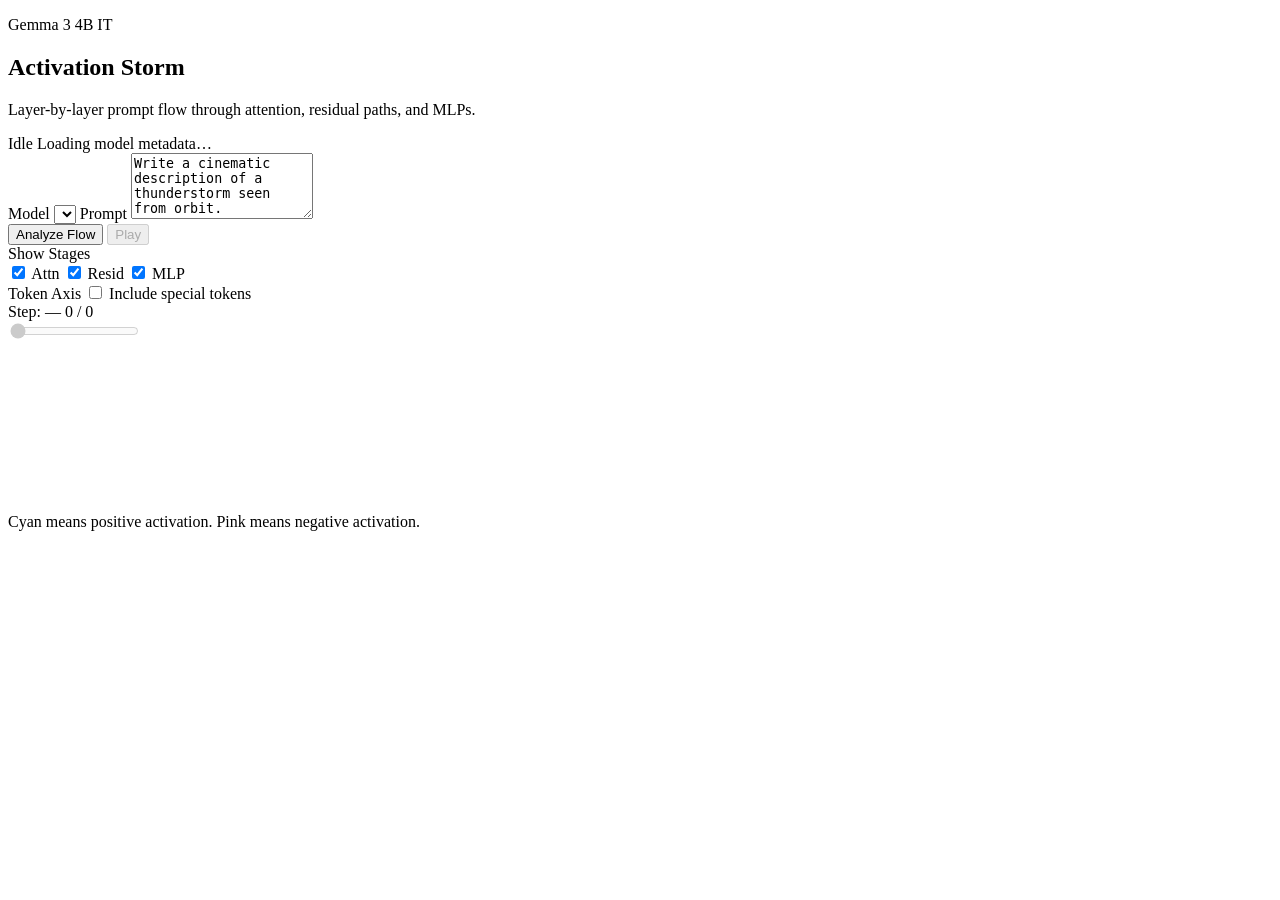
==== src/activation_storm/static/index.html @ 3a5bb148 "Updated to more slick modern design" ====
<!DOCTYPE html>
<html lang="en">
  <head>
    <meta charset="UTF-8" />
    <meta name="viewport" content="width=device-width, initial-scale=1.0" />
    <title>Activation Storm</title>
    <link rel="stylesheet" href="/styles.css" />
  </head>
  <body>
    <main class="shell">
      <section class="hero">
        <div class="hero-main">
          <p class="eyebrow">Gemma 3 4B IT</p>
          <h1>Activation Storm</h1>
          <p class="lede">Layer-by-layer prompt flow through attention, residual paths, and MLPs.</p>
        </div>
        <div class="hero-meta">
          <span id="status-pill" class="pill idle">Idle</span>
          <span id="model-meta" class="meta-copy">Loading model metadata…</span>
        </div>
      </section>

      <section class="workspace-bar">
        <div class="controls">
          <label class="field compact-field">
            <span>Model</span>
            <select id="model-select"></select>
          </label>
          <label class="field prompt-field">
            <span>Prompt</span>
            <textarea id="prompt-input" rows="4">Write a cinematic description of a thunderstorm seen from orbit.</textarea>
          </label>
          <div class="actions">
            <button id="analyze-button" type="button">Analyze Flow</button>
            <button id="play-button" class="button-secondary" type="button" disabled>Play</button>
          </div>
        </div>

        <div class="filters">
          <div class="field">
            <span>Show Stages</span>
            <div class="toggle-group segmented-control">
              <label class="toggle-pill"><input id="toggle-attn" type="checkbox" checked /> <span>Attn</span></label>
              <label class="toggle-pill"><input id="toggle-resid" type="checkbox" checked /> <span>Resid</span></label>
              <label class="toggle-pill"><input id="toggle-mlp" type="checkbox" checked /> <span>MLP</span></label>
            </div>
          </div>
          <div class="field">
            <span>Token Axis</span>
            <label class="toggle-pill single-toggle"><input id="toggle-special" type="checkbox" /> <span>Include special tokens</span></label>
          </div>
        </div>
      </section>

      <section class="visualization-card">
        <div class="timeline">
          <div class="timeline-header">
            <span id="step-label">Step: —</span>
            <span id="step-counter">0 / 0</span>
          </div>
          <input id="step-slider" type="range" min="0" max="0" value="0" disabled />
          <div id="token-strip" class="token-strip"></div>
          <p id="analysis-note" class="analysis-note"></p>
        </div>
        <canvas id="storm-canvas"></canvas>
        <div class="legend">
          <span><i class="legend-dot positive"></i> Cyan means positive activation.</span>
          <span><i class="legend-dot negative"></i> Pink means negative activation.</span>
        </div>
      </section>
    </main>

    <script src="/app.js" defer></script>
  </body>
</html>
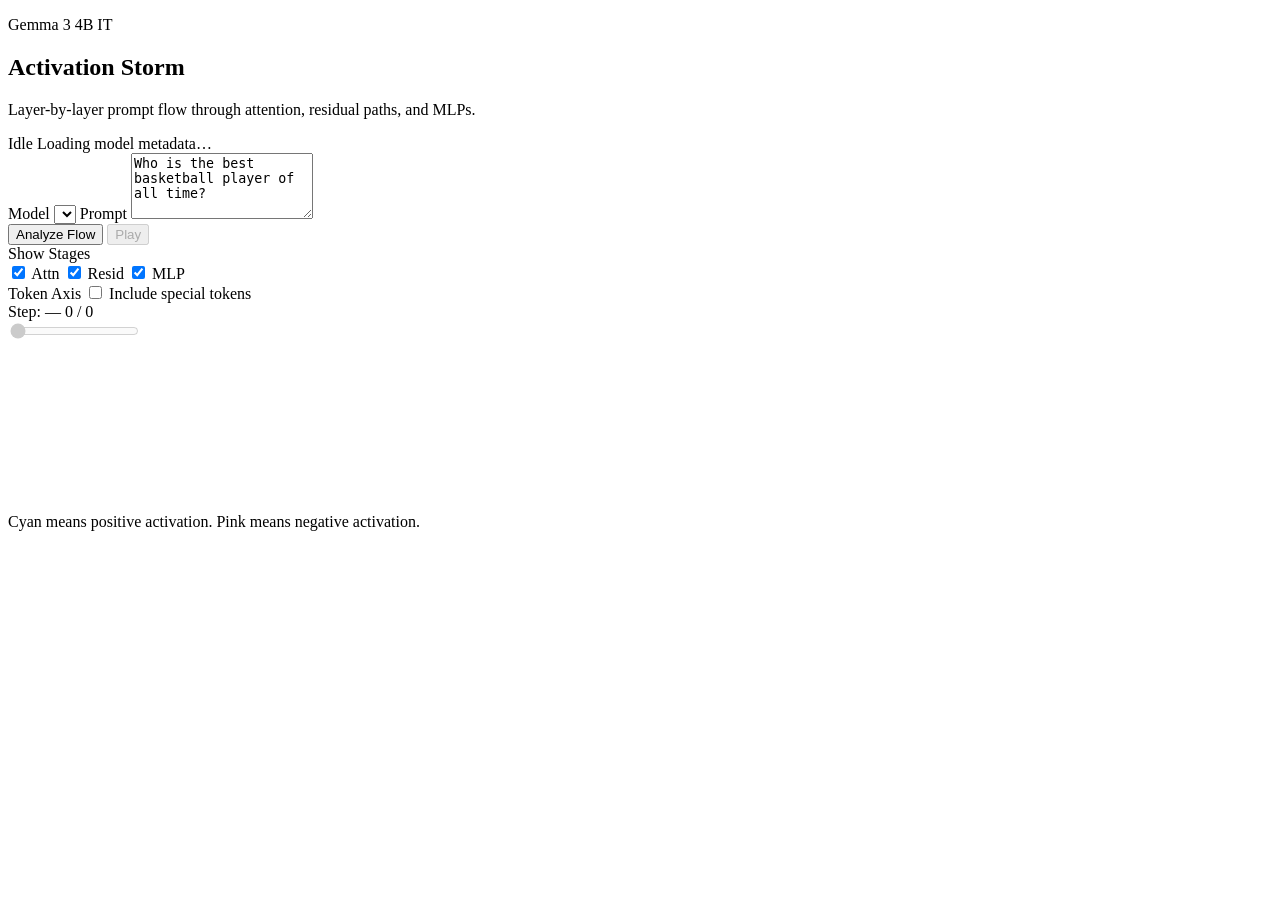
==== commit 01e3b2b1: "Removed 24 token limit, wrote Readme" ====
--- a/src/activation_storm/static/index.html
+++ b/src/activation_storm/static/index.html
@@ -28,7 +28,7 @@
           </label>
           <label class="field prompt-field">
             <span>Prompt</span>
-            <textarea id="prompt-input" rows="4">Write a cinematic description of a thunderstorm seen from orbit.</textarea>
+            <textarea id="prompt-input" rows="4">Who is the best basketball player of all time?</textarea>
           </label>
           <div class="actions">
             <button id="analyze-button" type="button">Analyze Flow</button>
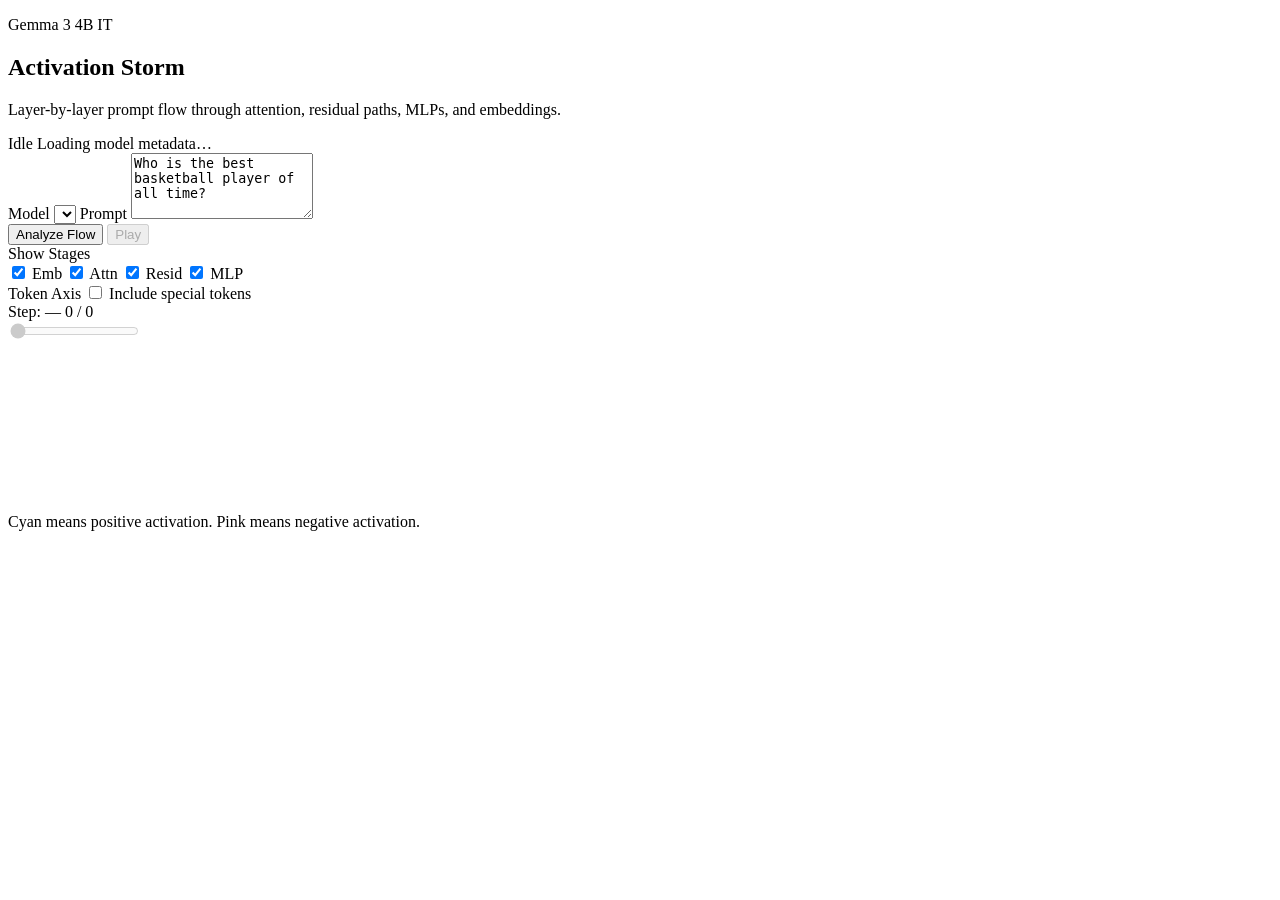
==== commit c8c33534: "Added embedding to activation vis" ====
--- a/src/activation_storm/static/index.html
+++ b/src/activation_storm/static/index.html
@@ -12,7 +12,7 @@
         <div class="hero-main">
           <p class="eyebrow">Gemma 3 4B IT</p>
           <h1>Activation Storm</h1>
-          <p class="lede">Layer-by-layer prompt flow through attention, residual paths, and MLPs.</p>
+          <p class="lede">Layer-by-layer prompt flow through attention, residual paths, MLPs, and embeddings.</p>
         </div>
         <div class="hero-meta">
           <span id="status-pill" class="pill idle">Idle</span>
@@ -40,6 +40,7 @@
           <div class="field">
             <span>Show Stages</span>
             <div class="toggle-group segmented-control">
+              <label class="toggle-pill"><input id="toggle-emb" type="checkbox" checked /> <span>Emb</span></label>
               <label class="toggle-pill"><input id="toggle-attn" type="checkbox" checked /> <span>Attn</span></label>
               <label class="toggle-pill"><input id="toggle-resid" type="checkbox" checked /> <span>Resid</span></label>
               <label class="toggle-pill"><input id="toggle-mlp" type="checkbox" checked /> <span>MLP</span></label>
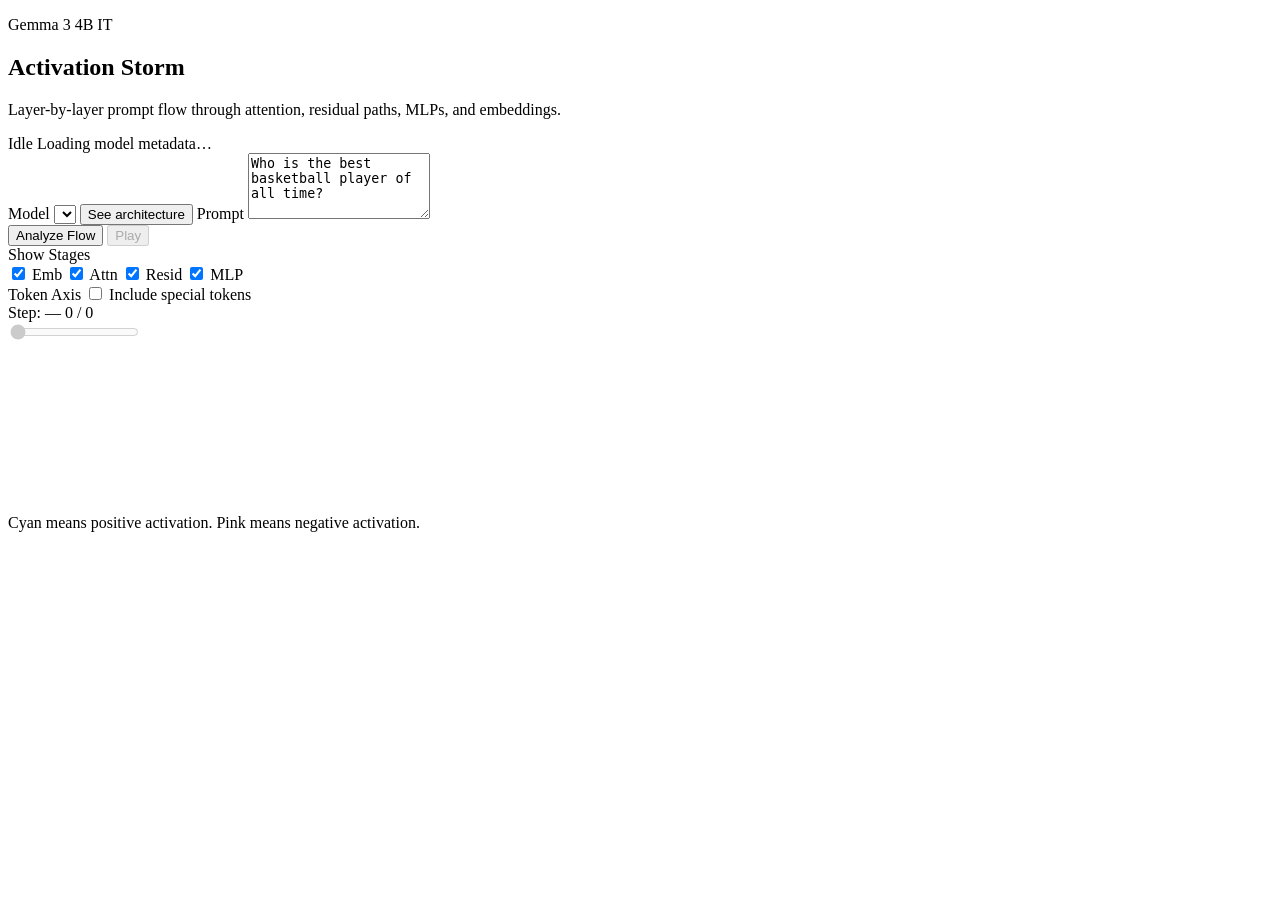
==== commit 63d748be: "Added model architecture printout" ====
--- a/src/activation_storm/static/index.html
+++ b/src/activation_storm/static/index.html
@@ -22,9 +22,10 @@
 
       <section class="workspace-bar">
         <div class="controls">
-          <label class="field compact-field">
+          <label class="field compact-field model-field">
             <span>Model</span>
             <select id="model-select"></select>
+            <button id="architecture-button" class="architecture-trigger" type="button">See architecture</button>
           </label>
           <label class="field prompt-field">
             <span>Prompt</span>
@@ -71,6 +72,20 @@
       </section>
     </main>
 
+
+      <dialog id="architecture-dialog" class="architecture-dialog">
+        <div class="architecture-dialog-inner">
+          <div class="architecture-dialog-header">
+            <div>
+              <p class="architecture-kicker">Model Architecture</p>
+              <h2 id="architecture-title">Architecture</h2>
+            </div>
+            <button id="architecture-close" class="button-secondary architecture-close" type="button">Close</button>
+          </div>
+          <pre id="architecture-content" class="architecture-content">Loading…</pre>
+        </div>
+      </dialog>
+
     <script src="/app.js" defer></script>
   </body>
 </html>
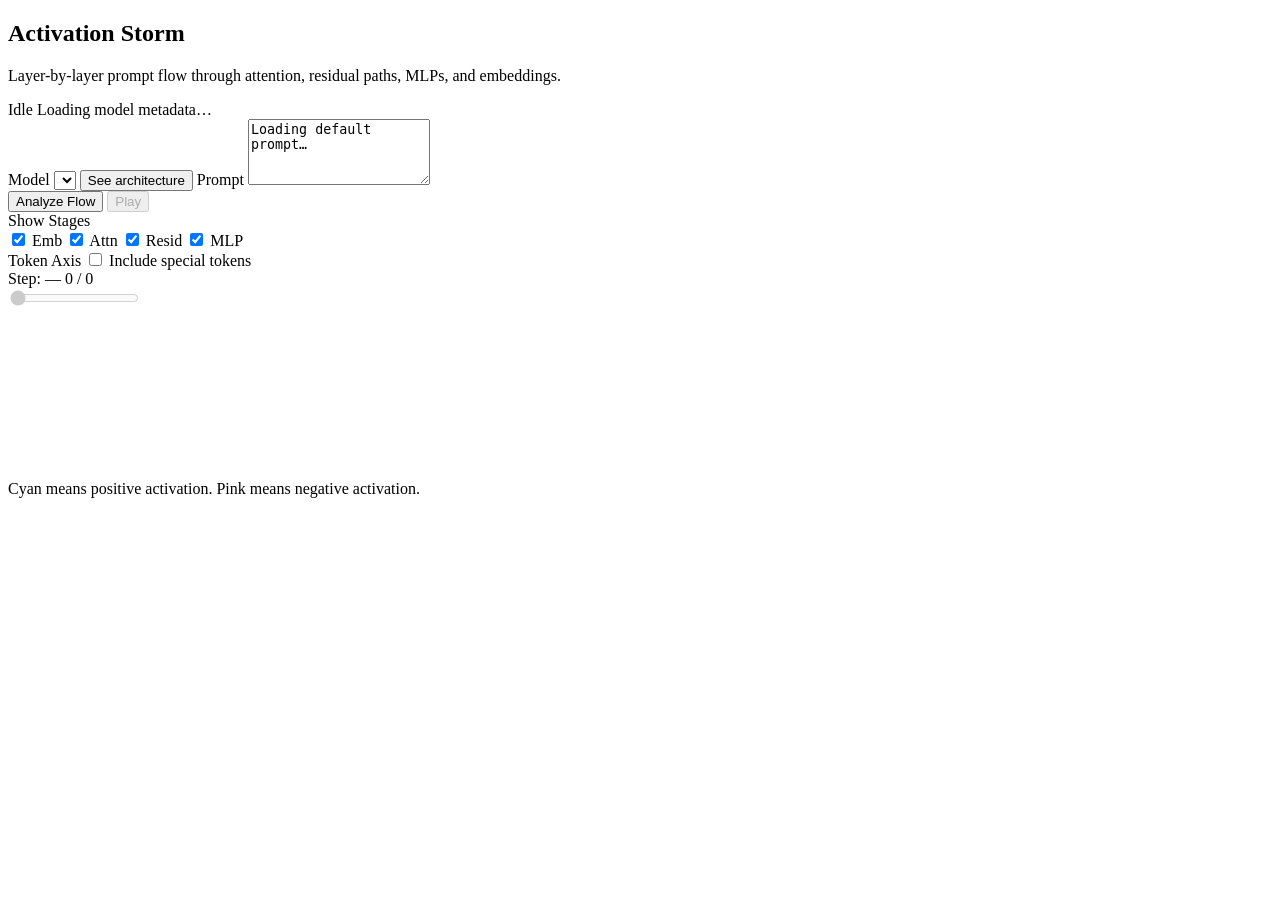
==== commit 24f2e697: "Full TL migration done - dual backend adapters with router, minor UI fixes" ====
--- a/src/activation_storm/static/index.html
+++ b/src/activation_storm/static/index.html
@@ -10,7 +10,6 @@
     <main class="shell">
       <section class="hero">
         <div class="hero-main">
-          <p class="eyebrow">Gemma 3 4B IT</p>
           <h1>Activation Storm</h1>
           <p class="lede">Layer-by-layer prompt flow through attention, residual paths, MLPs, and embeddings.</p>
         </div>
@@ -29,7 +28,7 @@
           </label>
           <label class="field prompt-field">
             <span>Prompt</span>
-            <textarea id="prompt-input" rows="4">Who is the best basketball player of all time?</textarea>
+            <textarea id="prompt-input" rows="4">Loading default prompt…</textarea>
           </label>
           <div class="actions">
             <button id="analyze-button" type="button">Analyze Flow</button>
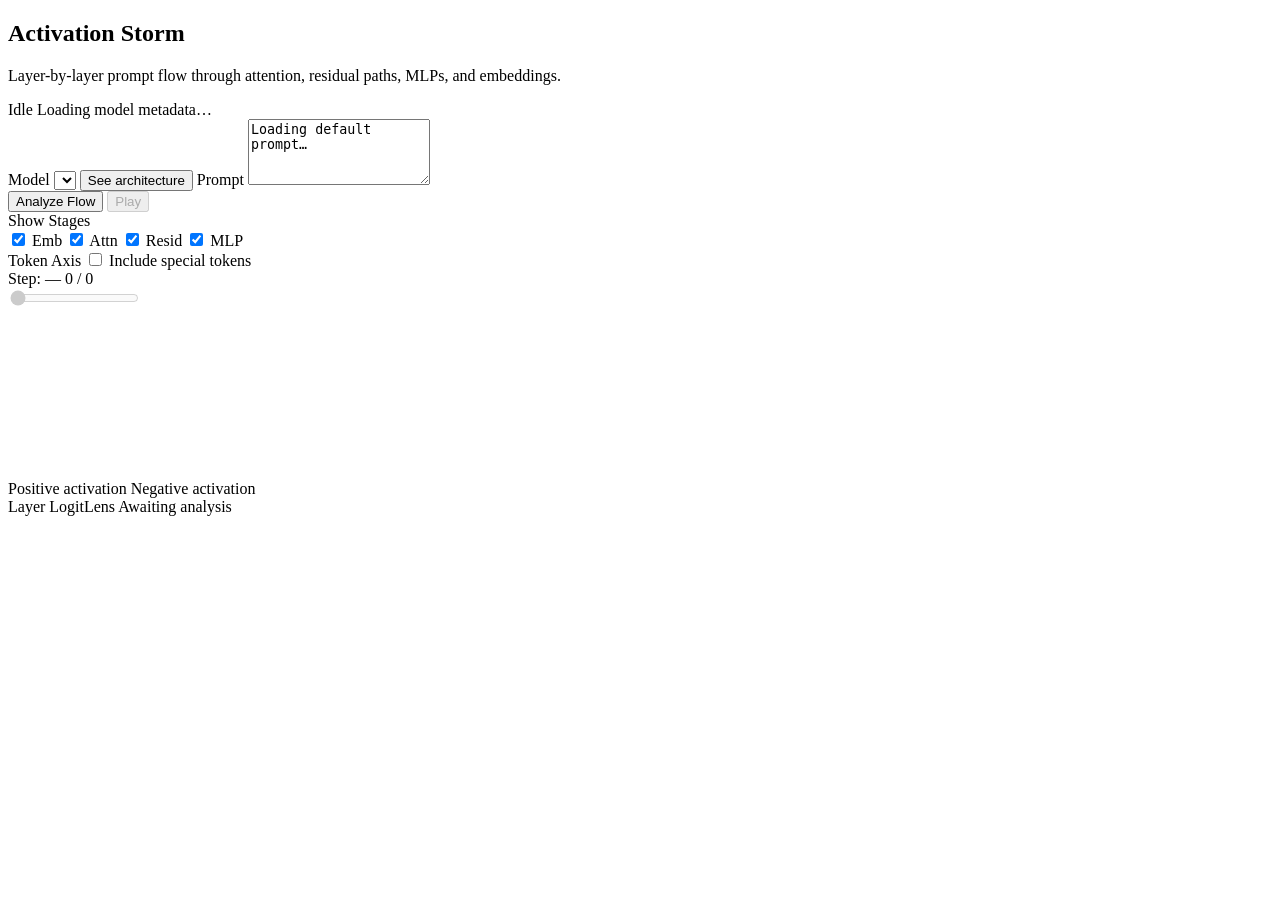
==== commit d52775d3: "Added LogitLens" ====
--- a/src/activation_storm/static/index.html
+++ b/src/activation_storm/static/index.html
@@ -8,67 +8,81 @@
   </head>
   <body>
     <main class="shell">
-      <section class="hero">
-        <div class="hero-main">
-          <h1>Activation Storm</h1>
-          <p class="lede">Layer-by-layer prompt flow through attention, residual paths, MLPs, and embeddings.</p>
-        </div>
-        <div class="hero-meta">
-          <span id="status-pill" class="pill idle">Idle</span>
-          <span id="model-meta" class="meta-copy">Loading model metadata…</span>
-        </div>
-      </section>
+      <div class="main-column">
+        <section class="hero">
+          <div class="hero-main">
+            <h1>Activation Storm</h1>
+            <p class="lede">Layer-by-layer prompt flow through attention, residual paths, MLPs, and embeddings.</p>
+          </div>
+          <div class="hero-meta">
+            <span id="status-pill" class="pill idle">Idle</span>
+            <span id="model-meta" class="meta-copy">Loading model metadata…</span>
+          </div>
+        </section>
 
-      <section class="workspace-bar">
-        <div class="controls">
-          <label class="field compact-field model-field">
-            <span>Model</span>
-            <select id="model-select"></select>
-            <button id="architecture-button" class="architecture-trigger" type="button">See architecture</button>
-          </label>
-          <label class="field prompt-field">
-            <span>Prompt</span>
-            <textarea id="prompt-input" rows="4">Loading default prompt…</textarea>
-          </label>
-          <div class="actions">
-            <button id="analyze-button" type="button">Analyze Flow</button>
-            <button id="play-button" class="button-secondary" type="button" disabled>Play</button>
-          </div>
-        </div>
-
-        <div class="filters">
-          <div class="field">
-            <span>Show Stages</span>
-            <div class="toggle-group segmented-control">
-              <label class="toggle-pill"><input id="toggle-emb" type="checkbox" checked /> <span>Emb</span></label>
-              <label class="toggle-pill"><input id="toggle-attn" type="checkbox" checked /> <span>Attn</span></label>
-              <label class="toggle-pill"><input id="toggle-resid" type="checkbox" checked /> <span>Resid</span></label>
-              <label class="toggle-pill"><input id="toggle-mlp" type="checkbox" checked /> <span>MLP</span></label>
+        <section class="workspace-bar">
+          <div class="controls">
+            <label class="field compact-field model-field">
+              <span>Model</span>
+              <select id="model-select"></select>
+              <button id="architecture-button" class="architecture-trigger" type="button">See architecture</button>
+            </label>
+            <label class="field prompt-field">
+              <span>Prompt</span>
+              <textarea id="prompt-input" rows="4">Loading default prompt…</textarea>
+            </label>
+            <div class="actions">
+              <button id="analyze-button" type="button">Analyze Flow</button>
+              <button id="play-button" class="button-secondary" type="button" disabled>Play</button>
             </div>
           </div>
-          <div class="field">
-            <span>Token Axis</span>
-            <label class="toggle-pill single-toggle"><input id="toggle-special" type="checkbox" /> <span>Include special tokens</span></label>
+
+          <div class="filters">
+            <div class="field">
+              <span>Show Stages</span>
+              <div class="toggle-group segmented-control">
+                <label class="toggle-pill"><input id="toggle-emb" type="checkbox" checked /> <span>Emb</span></label>
+                <label class="toggle-pill"><input id="toggle-attn" type="checkbox" checked /> <span>Attn</span></label>
+                <label class="toggle-pill"><input id="toggle-resid" type="checkbox" checked /> <span>Resid</span></label>
+                <label class="toggle-pill"><input id="toggle-mlp" type="checkbox" checked /> <span>MLP</span></label>
+              </div>
+            </div>
+            <div class="field">
+              <span>Token Axis</span>
+              <label class="toggle-pill single-toggle"><input id="toggle-special" type="checkbox" /> <span>Include special tokens</span></label>
+            </div>
           </div>
-        </div>
-      </section>
+        </section>
+      </div>
 
-      <section class="visualization-card">
-        <div class="timeline">
-          <div class="timeline-header">
-            <span id="step-label">Step: —</span>
-            <span id="step-counter">0 / 0</span>
+      <div class="visualization-wrap">
+        <section class="visualization-card">
+          <div class="timeline">
+            <div class="timeline-header">
+              <span id="step-label">Step: —</span>
+              <span id="step-counter">0 / 0</span>
+            </div>
+            <input id="step-slider" type="range" min="0" max="0" value="0" disabled />
+            <div id="token-strip" class="token-strip"></div>
+            <p id="analysis-note" class="analysis-note"></p>
           </div>
-          <input id="step-slider" type="range" min="0" max="0" value="0" disabled />
-          <div id="token-strip" class="token-strip"></div>
-          <p id="analysis-note" class="analysis-note"></p>
-        </div>
-        <canvas id="storm-canvas"></canvas>
-        <div class="legend">
-          <span><i class="legend-dot positive"></i> Cyan means positive activation.</span>
-          <span><i class="legend-dot negative"></i> Pink means negative activation.</span>
-        </div>
-      </section>
+          <canvas id="storm-canvas"></canvas>
+          <div class="legend">
+            <span><i class="legend-dot positive"></i> Positive activation </span>
+            <span><i class="legend-dot negative"></i> Negative activation </span>
+          </div>
+        </section>
+
+        <aside class="logit-panels">
+          <article class="logit-panel">
+            <div class="logit-panel-header">
+              <span>Layer LogitLens</span>
+              <span id="logits-meta" class="logit-panel-meta">Awaiting analysis</span>
+            </div>
+            <div id="logits-list" class="logit-list"></div>
+          </article>
+        </aside>
+      </div>
     </main>
 
 
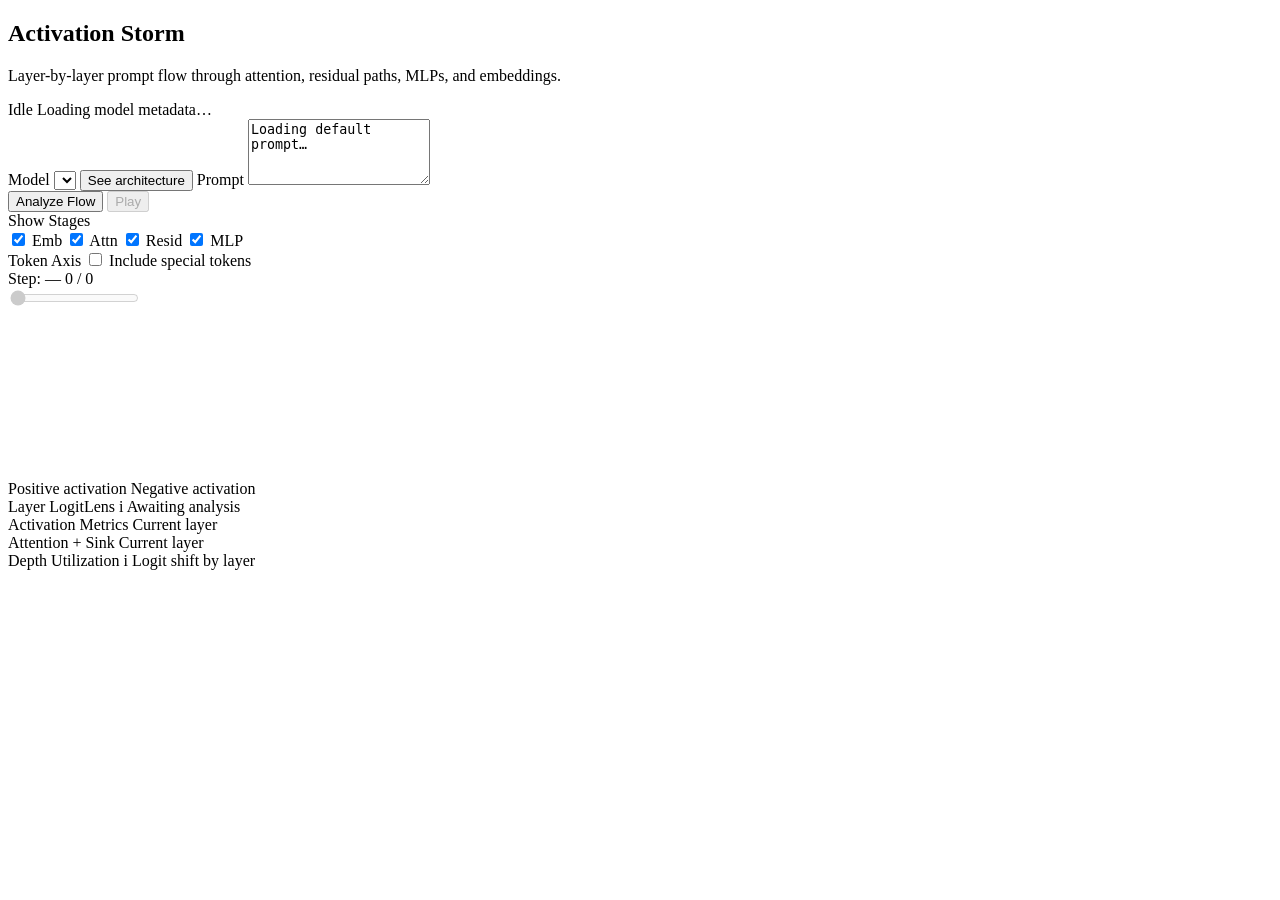
==== commit 26472aff: "Added few proxy metrics, with UI" ====
--- a/src/activation_storm/static/index.html
+++ b/src/activation_storm/static/index.html
@@ -71,17 +71,55 @@
             <span><i class="legend-dot positive"></i> Positive activation </span>
             <span><i class="legend-dot negative"></i> Negative activation </span>
           </div>
+          <section class="analysis-dashboard">
+            <article class="logit-panel dashboard-logits">
+              <div class="logit-panel-header">
+                <span class="panel-title-row">
+                  <span>Layer LogitLens</span>
+                  <span
+                    class="metric-info"
+                    tabindex="0"
+                    role="img"
+                    aria-label="Layer LogitLens: Shows the top next-token logits implied by the current layer's final residual stream."
+                    data-tooltip="Shows the top next-token logits implied by the current layer's final residual stream."
+                  >i</span>
+                </span>
+                <span id="logits-meta" class="logit-panel-meta">Awaiting analysis</span>
+              </div>
+              <div id="logits-list" class="logit-list"></div>
+            </article>
+            <article class="metrics-panel dashboard-activations">
+              <div class="logit-panel-header">
+                <span>Activation Metrics</span>
+                <span id="metrics-meta" class="logit-panel-meta">Current layer</span>
+              </div>
+              <div id="metrics-grid" class="metrics-grid"></div>
+            </article>
+            <article class="metrics-panel dashboard-attention">
+              <div class="logit-panel-header">
+                <span>Attention + Sink</span>
+                <span id="attention-meta" class="logit-panel-meta">Current layer</span>
+              </div>
+              <div id="attention-grid" class="metrics-grid"></div>
+            </article>
+            <article class="depth-panel dashboard-depth">
+              <div class="logit-panel-header">
+                <span class="panel-title-row">
+                  <span>Depth Utilization</span>
+                  <span
+                    class="metric-info"
+                    tabindex="0"
+                    role="img"
+                    aria-label="Depth Utilization: Compares how much each layer changes the next-token logits, so larger bars mean a stronger layer effect."
+                    data-tooltip="Compares how much each layer changes the next-token logits, so larger bars mean a stronger layer effect."
+                  >i</span>
+                </span>
+                <span id="depth-meta" class="logit-panel-meta">Logit shift by layer</span>
+              </div>
+              <div id="depth-list" class="depth-list"></div>
+            </article>
+          </section>
         </section>
-
-        <aside class="logit-panels">
-          <article class="logit-panel">
-            <div class="logit-panel-header">
-              <span>Layer LogitLens</span>
-              <span id="logits-meta" class="logit-panel-meta">Awaiting analysis</span>
-            </div>
-            <div id="logits-list" class="logit-list"></div>
-          </article>
-        </aside>
       </div>
     </main>
 
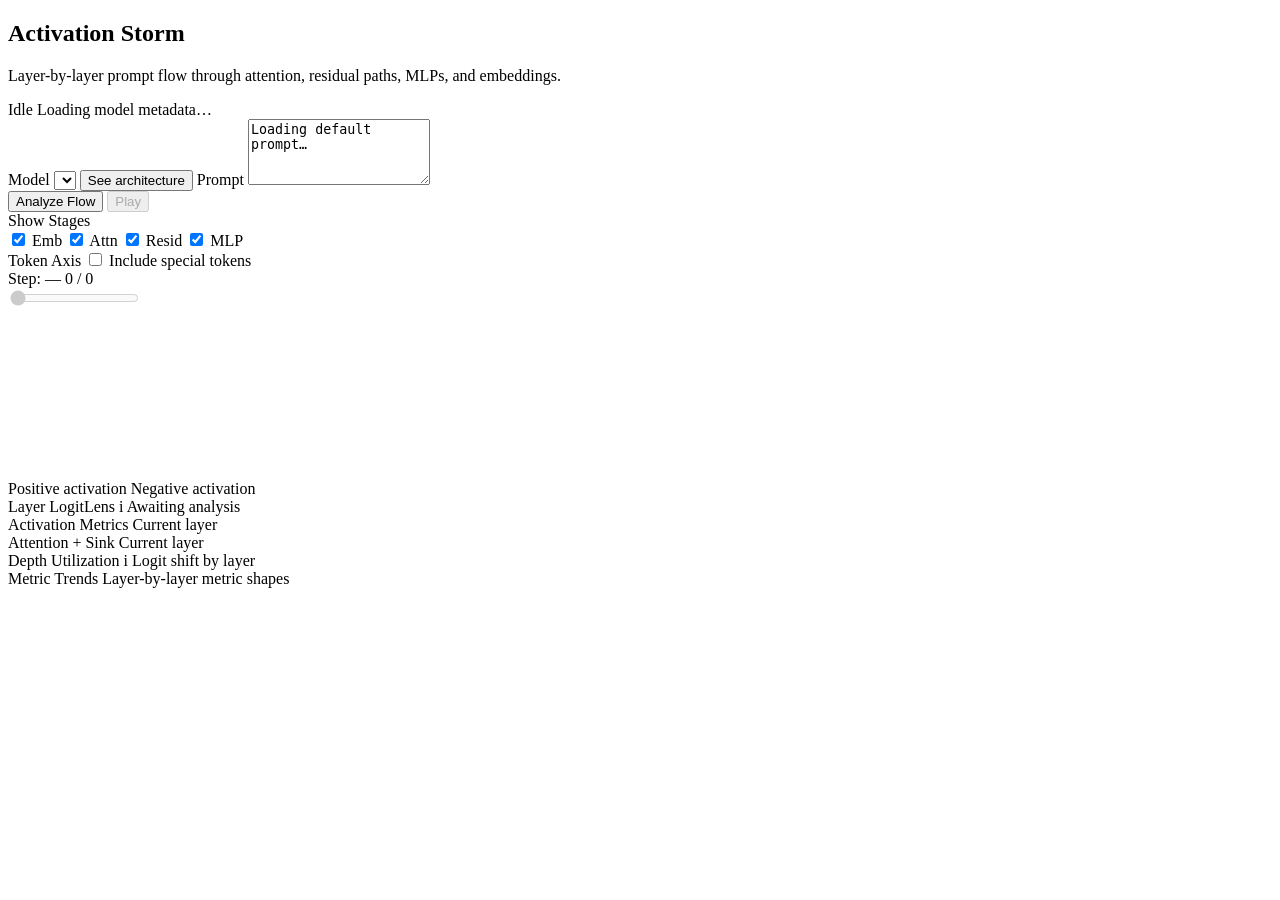
==== commit 61c84140: "Added metric x layer line plots" ====
--- a/src/activation_storm/static/index.html
+++ b/src/activation_storm/static/index.html
@@ -119,6 +119,13 @@
               <div id="depth-list" class="depth-list"></div>
             </article>
           </section>
+          <section class="metric-trends-panel">
+            <div class="logit-panel-header">
+              <span>Metric Trends</span>
+              <span id="trend-meta" class="logit-panel-meta">Layer-by-layer metric shapes</span>
+            </div>
+            <div id="metric-trends" class="metric-trends-grid"></div>
+          </section>
         </section>
       </div>
     </main>
